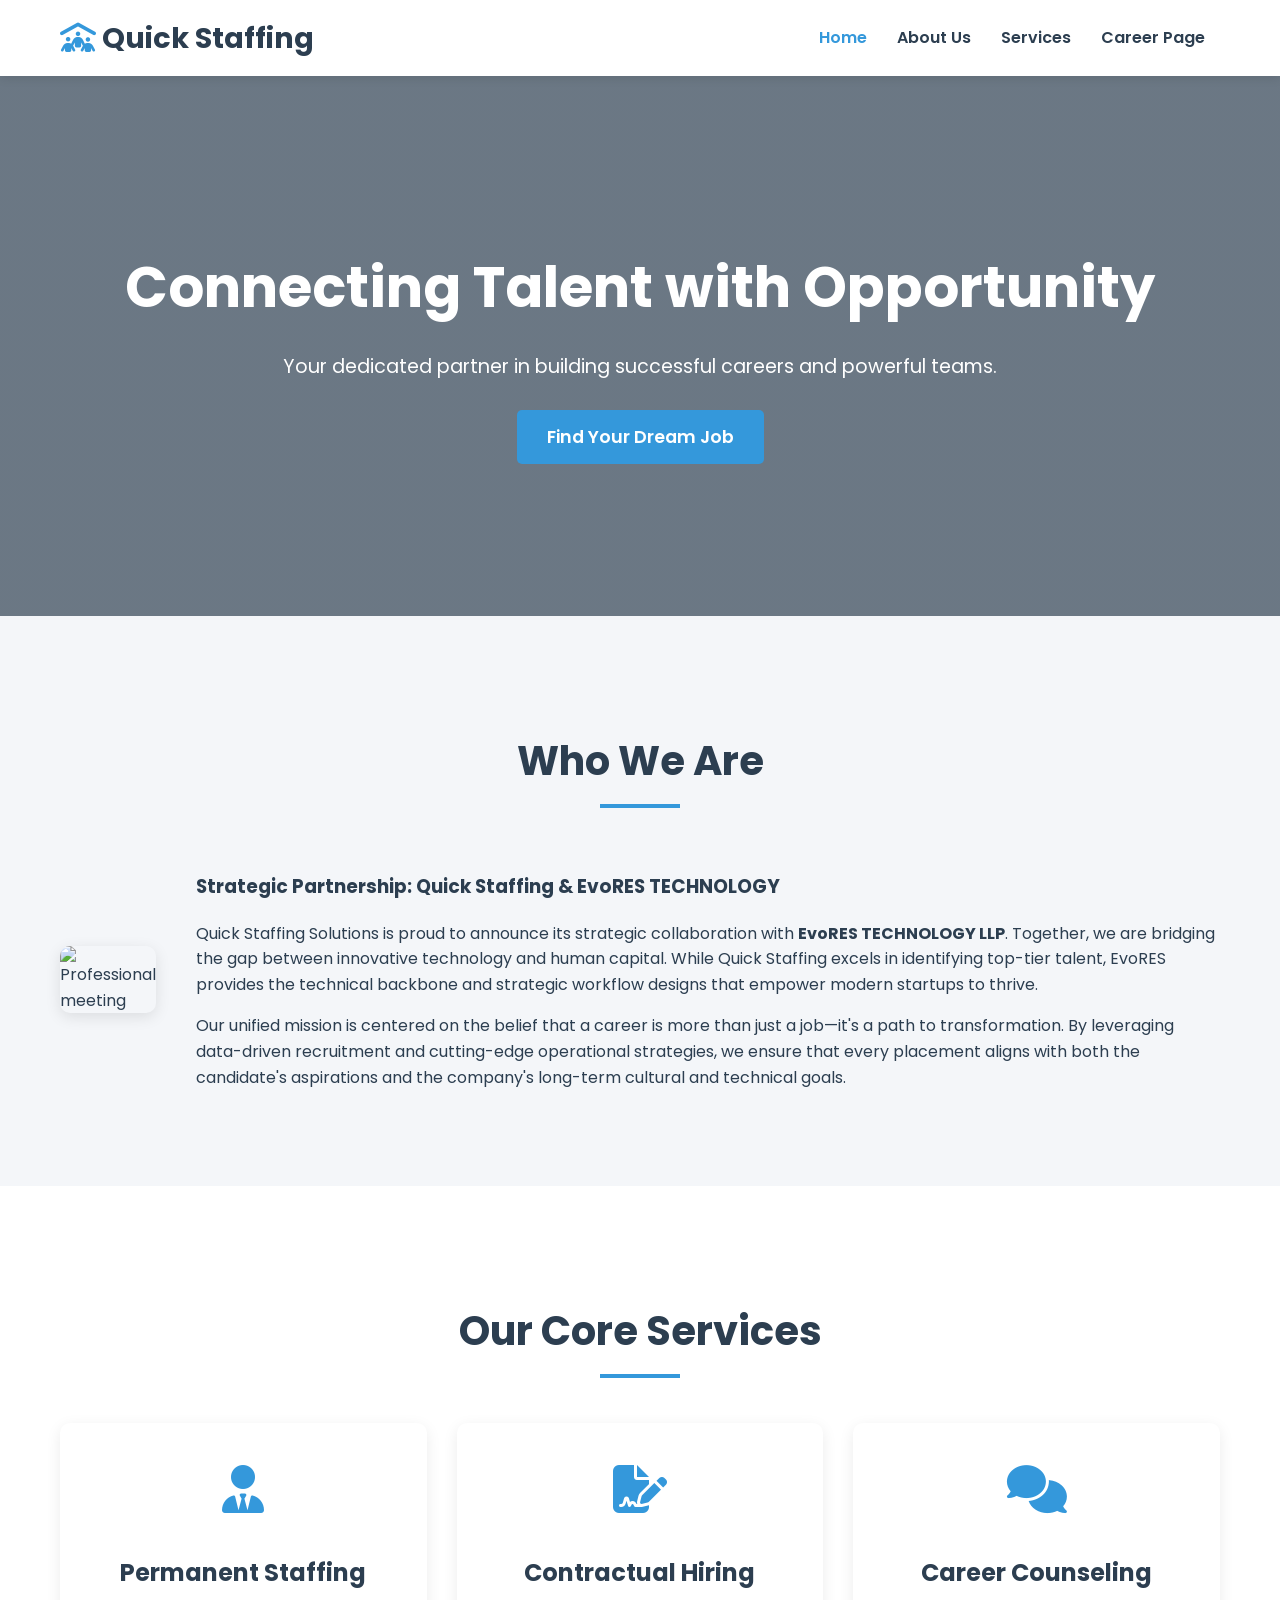
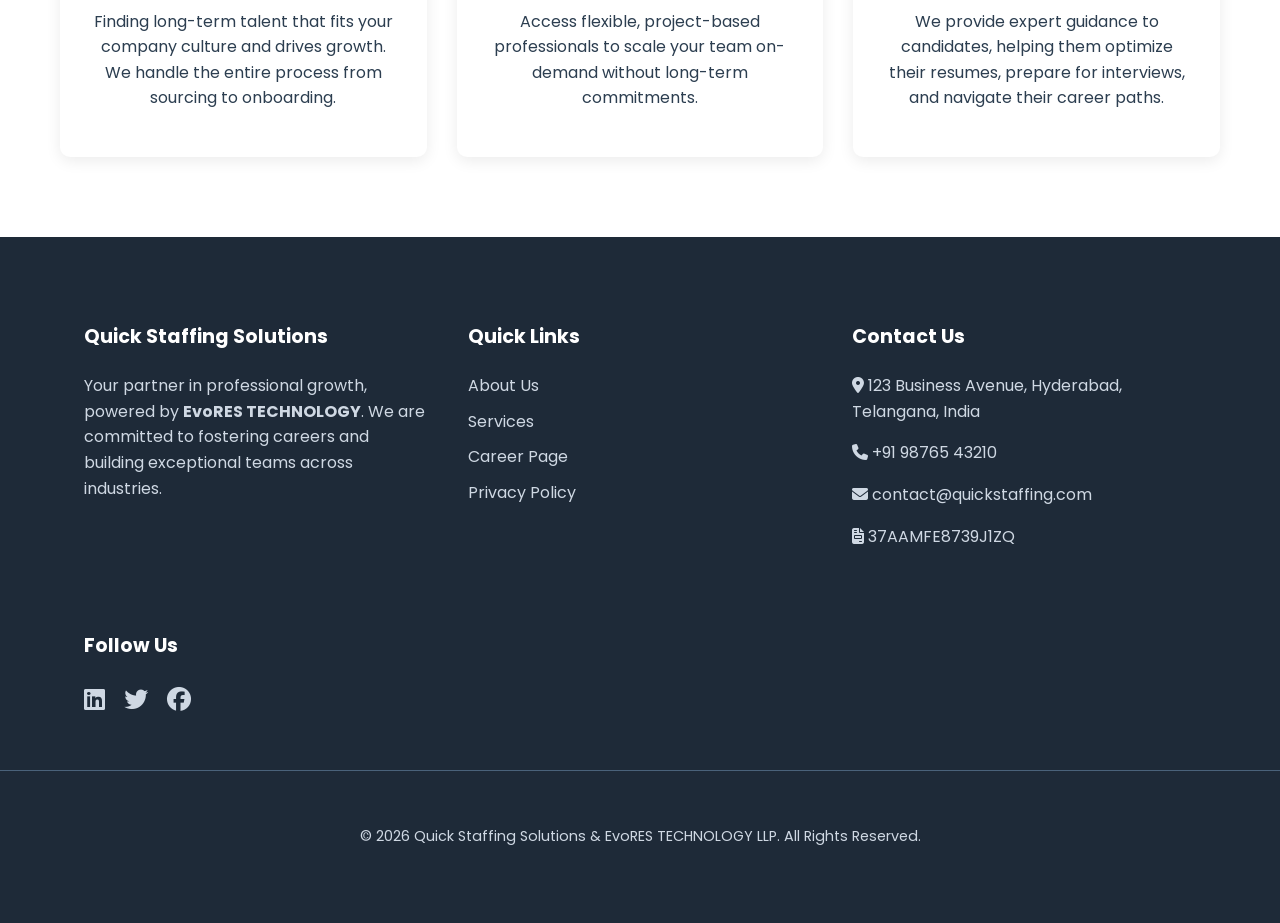
==== index.html @ 63f8bcb3 "Add files via upload" ====
<!DOCTYPE html>
<html lang="en">
<head>
    <meta charset="UTF-8">
    <meta name="viewport" content="width=device-width, initial-scale=1.0">
    <title>Quick Staffing Solutions - Connecting Talent with Opportunity</title>
    <link href="https://fonts.googleapis.com/css2?family=Poppins:wght@300;400;600;700&display=swap" rel="stylesheet">
    <link rel="stylesheet" href="https://cdnjs.cloudflare.com/ajax/libs/font-awesome/6.5.2/css/all.min.css">
    <link rel="stylesheet" href="./styles.css">
</head>
<body>
    <header class="header">
        <div class="container">
            <a href="#" class="logo"><i class="fa-solid fa-people-roof"></i> Quick Staffing</a>
            <button class="menu-toggle" type="button" aria-label="Toggle navigation"><i class="fa-solid fa-bars"></i></button>
            <nav class="nav-menu">
                <a href="#" class="active">Home</a>
                <a href="#about">About Us</a>
                <a href="#services">Services</a>
                <a href="careers.html">Career Page</a>
            </nav>
        </div>
    </header>

    <section class="hero">
        <div class="container">
            <h1>Connecting Talent with Opportunity</h1>
            <p>Your dedicated partner in building successful careers and powerful teams.</p>
            <a href="careers.html" class="cta-button" style="padding: 15px 30px; font-size: 1.1em;">Find Your Dream Job</a>
        </div>
    </section>

    <section id="about" class="section about-section">
        <div class="container">
            <h2 class="section-title">Who We Are</h2>
            <div class="about-content">
                <img src="https://images.unsplash.com/photo-1556761175-5973dc0f32e7?q=80&w=1932&auto=format&fit=crop" alt="Professional meeting">
                <div>
                    <h3>Strategic Partnership: Quick Staffing & EvoRES TECHNOLOGY</h3>
                    <p>Quick Staffing Solutions is proud to announce its strategic collaboration with <strong>EvoRES TECHNOLOGY LLP</strong>. Together, we are bridging the gap between innovative technology and human capital. While Quick Staffing excels in identifying top-tier talent, EvoRES provides the technical backbone and strategic workflow designs that empower modern startups to thrive.</p>
                    <p>Our unified mission is centered on the belief that a career is more than just a job—it's a path to transformation. By leveraging data-driven recruitment and cutting-edge operational strategies, we ensure that every placement aligns with both the candidate's aspirations and the company's long-term cultural and technical goals.</p>
                </div>
            </div>
        </div>
    </section>

    <section id="services" class="section">
        <div class="container">
            <h2 class="section-title">Our Core Services</h2>
            <div class="services-grid">
                <div class="service-card">
                    <div class="icon"><i class="fa-solid fa-user-tie"></i></div>
                    <h3>Permanent Staffing</h3>
                    <p>Finding long-term talent that fits your company culture and drives growth. We handle the entire process from sourcing to onboarding.</p>
                </div>
                <div class="service-card">
                    <div class="icon"><i class="fa-solid fa-file-signature"></i></div>
                    <h3>Contractual Hiring</h3>
                    <p>Access flexible, project-based professionals to scale your team on-demand without long-term commitments.</p>
                </div>
                <div class="service-card">
                    <div class="icon"><i class="fa-solid fa-comments"></i></div>
                    <h3>Career Counseling</h3>
                    <p>We provide expert guidance to candidates, helping them optimize their resumes, prepare for interviews, and navigate their career paths.</p>
                </div>
            </div>
        </div>
    </section>

    <div id="footer"></div>
    <script>
        document.addEventListener("DOMContentLoaded", () => {
            const menuToggle = document.querySelector(".menu-toggle");
            const navMenu = document.querySelector(".nav-menu");
            if (menuToggle && navMenu) {
                menuToggle.addEventListener("click", () => navMenu.classList.toggle("open"));
            }

            fetch("footer.html")
                .then(res => res.text())
                .then(data => {
                    document.getElementById("footer").innerHTML = data;

                    const yearEl = document.getElementById("year");
                    if (yearEl) {
                        yearEl.textContent = new Date().getFullYear();
                    }
                });
        });
    </script>
</body>
</html>
---- styles.css ----
:root {
    --primary-color: #2c3e50;
    /* Dark Blue */
    --secondary-color: #3498db;
    /* Bright Blue */
    --light-gray: #f4f6f9;
    --dark-gray: #555;
    --white: #ffffff;
}

html {
    box-sizing: border-box;
}

*, *::before, *::after {
    box-sizing: inherit;
}

body {
    font-family: 'Poppins', sans-serif;
    margin: 0;
    padding: 0;
    color: var(--primary-color);
    background-color: var(--white);
    line-height: 1.6;
}

.container {
    max-width: 1200px;
    margin: 0 auto;
    padding: 0 20px;
}

/* Header */
.header {
    background: var(--white);
    box-shadow: 0 2px 10px rgba(0, 0, 0, 0.1);
    padding: 15px 0;
    position: sticky;
    top: 0;
    z-index: 1000;
}

.header .container {
    display: flex;
    justify-content: space-between;
    align-items: center;
}

.menu-toggle {
    display: none;
    background: none;
    border: none;
    color: var(--primary-color);
    font-size: 1.6rem;
    cursor: pointer;
}

.menu-toggle:focus {
    outline: 2px solid var(--secondary-color);
    border-radius: 4px;
}

.nav-menu {
    display: flex;
    align-items: center;
}

.logo {
    font-size: 1.8em;
    font-weight: 700;
    color: var(--primary-color);
    text-decoration: none;
}

.logo i {
    color: var(--secondary-color);
}

.nav-menu a {
    color: var(--primary-color);
    text-decoration: none;
    margin: 0 15px;
    font-weight: 600;
    transition: color 0.3s;
}

.nav-menu a:hover,
.nav-menu a.active {
    color: var(--secondary-color);
}

.cta-button {
    background: var(--secondary-color);
    color: var(--white);
    padding: 10px 20px;
    border-radius: 5px;
    text-decoration: none;
    font-weight: 600;
    transition: background 0.3s;
}

.cta-button:hover {
    background: #2980b9;
}

/* Hero Section */
.hero {
    background: linear-gradient(rgba(44, 62, 80, 0.7), rgba(44, 62, 80, 0.7)), url('https://images.unsplash.com/photo-1521791136064-7986c2920216?q=80&w=2070&auto=format&fit=crop') no-repeat center center/cover;
    height: 60vh;
    color: var(--white);
    text-align: center;
    padding: 120px 0;
}

.hero h1 {
    font-size: 3.5em;
    margin-bottom: 20px;
}

.hero p {
    font-size: 1.2em;
    margin-bottom: 40px;
}

/* Sections */
.section {
    padding: 80px 0;
}

.section-title {
    text-align: center;
    font-size: 2.5em;
    margin-bottom: 60px;
    position: relative;
}

.section-title::after {
    content: '';
    width: 80px;
    height: 4px;
    background: var(--secondary-color);
    position: absolute;
    left: 50%;
    transform: translateX(-50%);
    bottom: -15px;
}

.about-section {
    background-color: var(--light-gray);
}

.about-content {
    display: flex;
    gap: 40px;
    align-items: center;
}

.about-content img {
    max-width: 50%;
    border-radius: 10px;
    box-shadow: 0 4px 15px rgba(0, 0, 0, 0.1);
}

/* Services Section */
.services-grid {
    display: grid;
    grid-template-columns: repeat(auto-fit, minmax(280px, 1fr));
    gap: 30px;
}

.service-card {
    background: var(--white);
    padding: 30px;
    text-align: center;
    border-radius: 10px;
    box-shadow: 0 4px 15px rgba(0, 0, 0, 0.08);
    transition: transform 0.3s, box-shadow 0.3s;
}

.service-card:hover {
    transform: translateY(-10px);
    box-shadow: 0 8px 25px rgba(0, 0, 0, 0.12);
}

.service-card .icon {
    font-size: 3em;
    color: var(--secondary-color);
    margin-bottom: 20px;
}

.service-card h3 {
    font-size: 1.5em;
    margin-bottom: 15px;
}

@media (max-width: 900px) {
    .header .container {
        position: relative;
        flex-wrap: wrap;
        justify-content: space-between;
        gap: 15px;
    }

    .nav-menu {
        position: absolute;
        top: 100%;
        left: 0;
        right: 0;
        background: var(--white);
        border-radius: 12px;
        box-shadow: 0 12px 35px rgba(0, 0, 0, 0.12);
        flex-direction: column;
        align-items: flex-start;
        padding: 0 20px;
        width: auto;
        max-height: 0;
        overflow: hidden;
        opacity: 0;
        transition: max-height 0.3s ease, opacity 0.3s ease, padding 0.3s ease;
        z-index: 999;
    }

    .nav-menu.open {
        max-height: 320px;
        opacity: 1;
        padding: 20px;
    }

    .nav-menu a {
        display: block;
        width: 100%;
        margin: 12px 0;
    }

    .menu-toggle {
        display: block;
    }

    .hero {
        height: auto;
        padding: 80px 0;
    }

    .hero h1 {
        font-size: 2.4em;
    }

    .hero p {
        font-size: 1rem;
    }

    .about-content {
        flex-direction: column;
        gap: 25px;
    }

    .about-content img {
        max-width: 100%;
    }

    .section {
        padding: 60px 0;
    }
}

@media (max-width: 600px) {
    .header .container {
        padding: 0 15px;
    }

    .nav-menu {
        left: 0;
        right: 0;
    }

    .hero h1 {
        font-size: 2rem;
    }

    .section-title {
        font-size: 2em;
    }
}
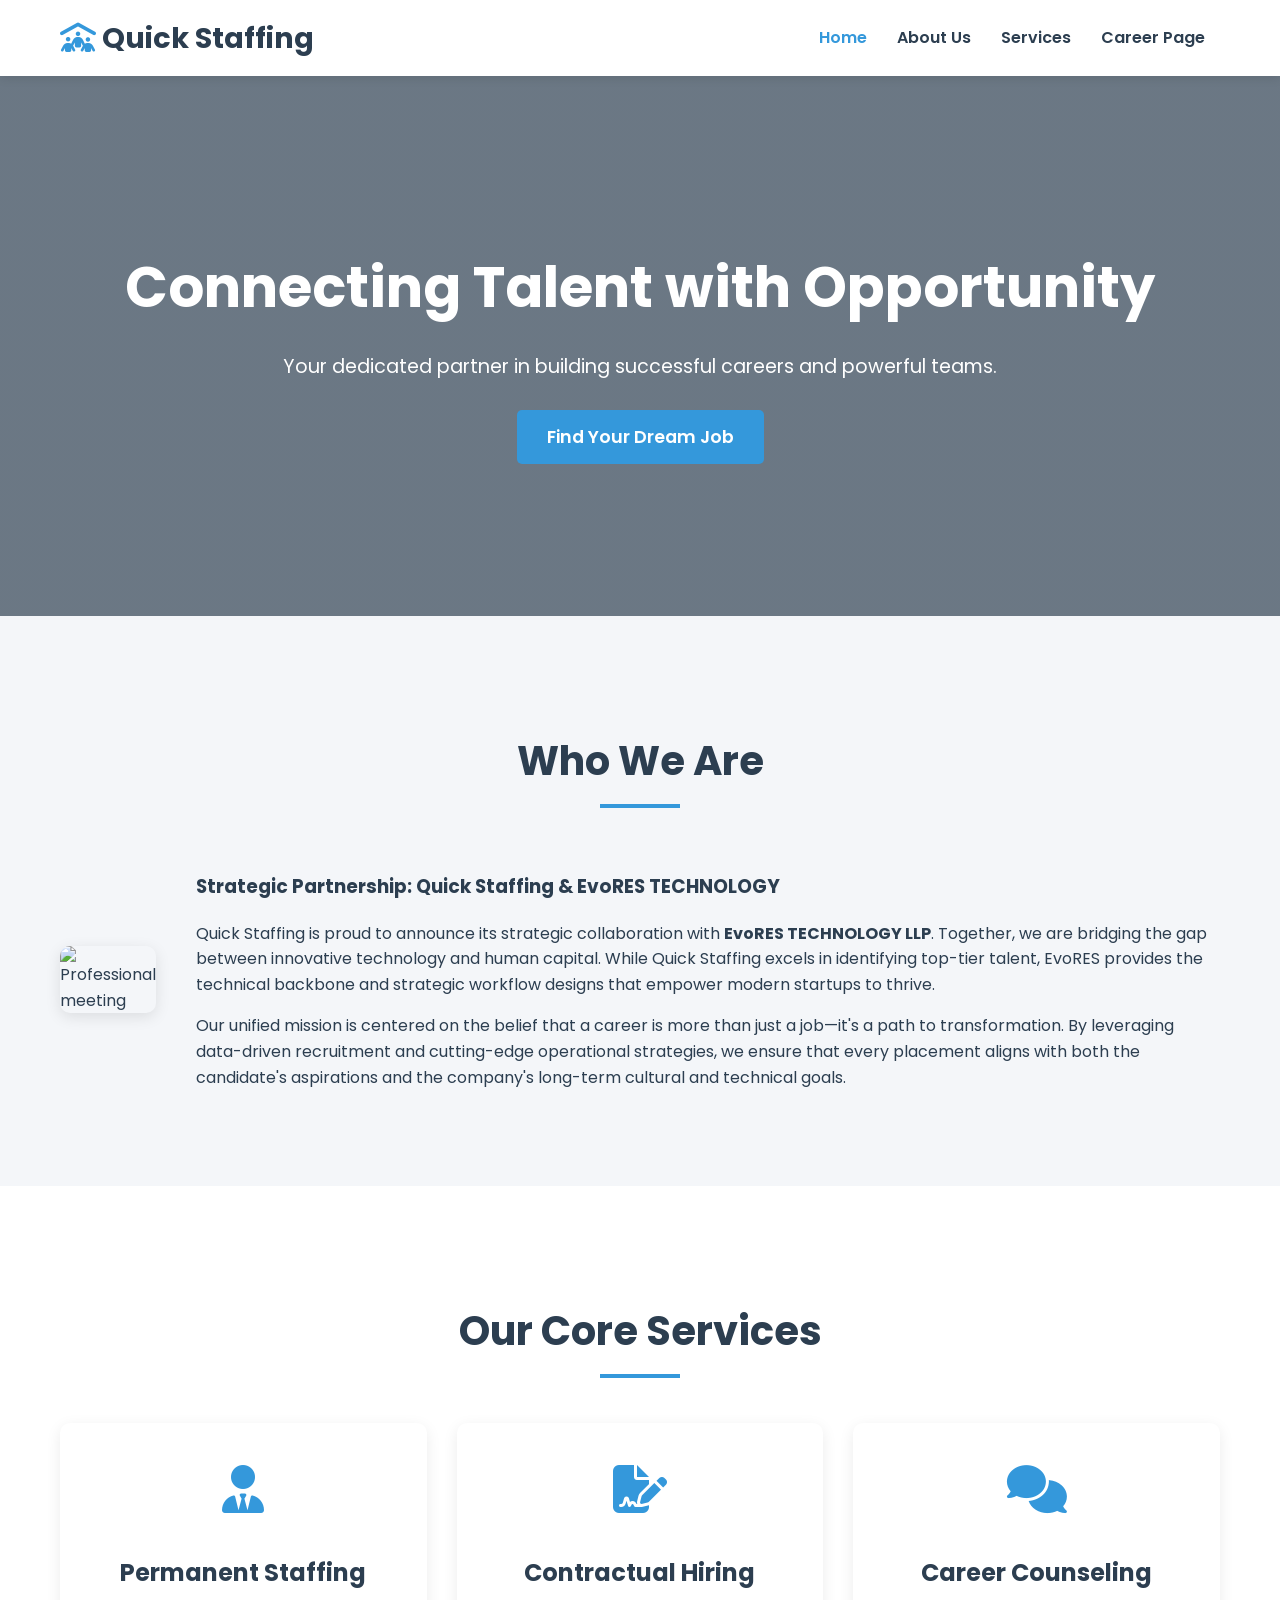
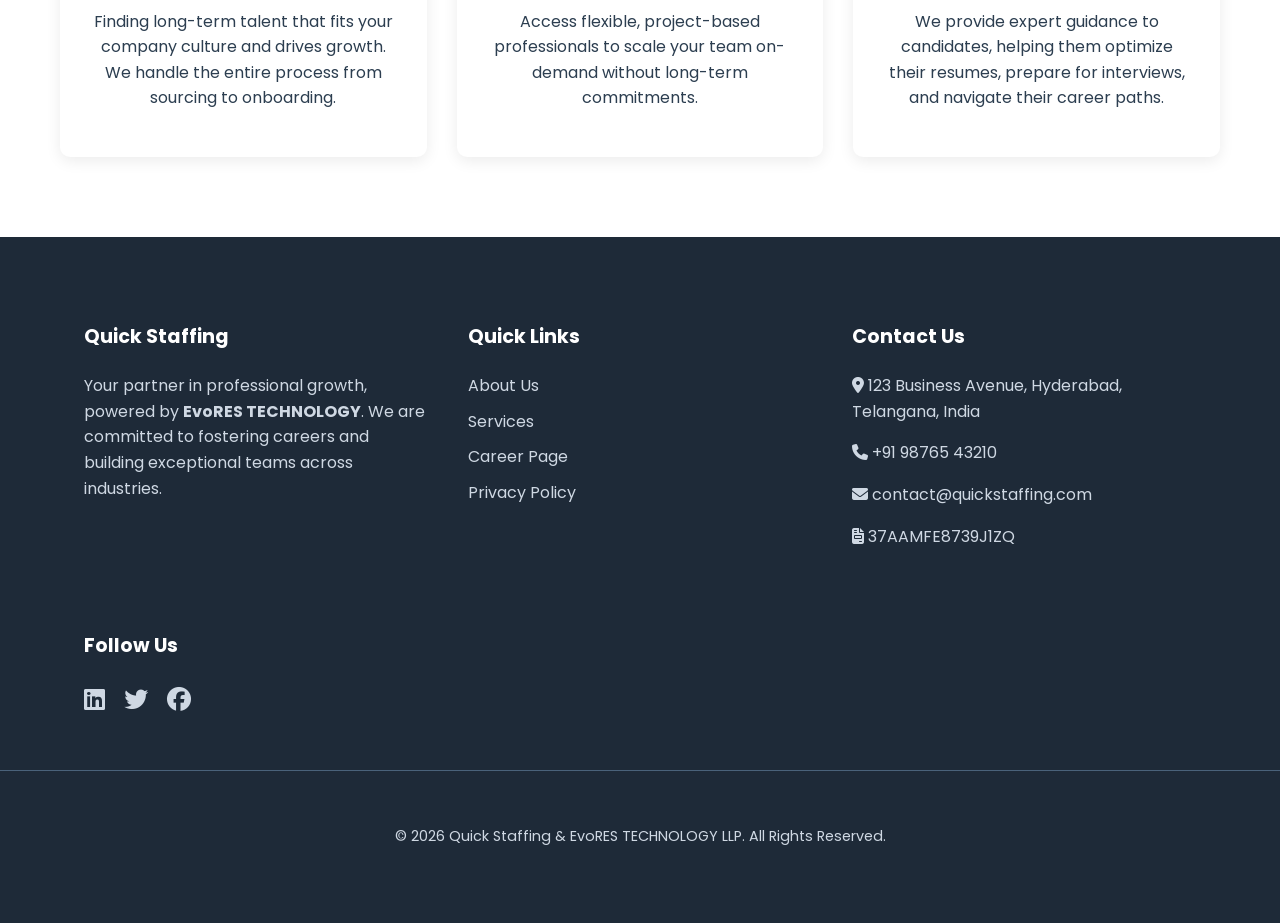
==== commit 9ad1bb4d: "Add files via upload" ====
--- a/index.html
+++ b/index.html
@@ -3,7 +3,8 @@
 <head>
     <meta charset="UTF-8">
     <meta name="viewport" content="width=device-width, initial-scale=1.0">
-    <title>Quick Staffing Solutions - Connecting Talent with Opportunity</title>
+    <title>Quick Staffing - Connecting Talent with Opportunity</title>
+    <link rel="icon" type="image/svg+xml" href="people-icon.svg">
     <link href="https://fonts.googleapis.com/css2?family=Poppins:wght@300;400;600;700&display=swap" rel="stylesheet">
     <link rel="stylesheet" href="https://cdnjs.cloudflare.com/ajax/libs/font-awesome/6.5.2/css/all.min.css">
     <link rel="stylesheet" href="./styles.css">
@@ -37,7 +38,7 @@
                 <img src="https://images.unsplash.com/photo-1556761175-5973dc0f32e7?q=80&w=1932&auto=format&fit=crop" alt="Professional meeting">
                 <div>
                     <h3>Strategic Partnership: Quick Staffing & EvoRES TECHNOLOGY</h3>
-                    <p>Quick Staffing Solutions is proud to announce its strategic collaboration with <strong>EvoRES TECHNOLOGY LLP</strong>. Together, we are bridging the gap between innovative technology and human capital. While Quick Staffing excels in identifying top-tier talent, EvoRES provides the technical backbone and strategic workflow designs that empower modern startups to thrive.</p>
+                    <p>Quick Staffing is proud to announce its strategic collaboration with <strong>EvoRES TECHNOLOGY LLP</strong>. Together, we are bridging the gap between innovative technology and human capital. While Quick Staffing excels in identifying top-tier talent, EvoRES provides the technical backbone and strategic workflow designs that empower modern startups to thrive.</p>
                     <p>Our unified mission is centered on the belief that a career is more than just a job—it's a path to transformation. By leveraging data-driven recruitment and cutting-edge operational strategies, we ensure that every placement aligns with both the candidate's aspirations and the company's long-term cultural and technical goals.</p>
                 </div>
             </div>
